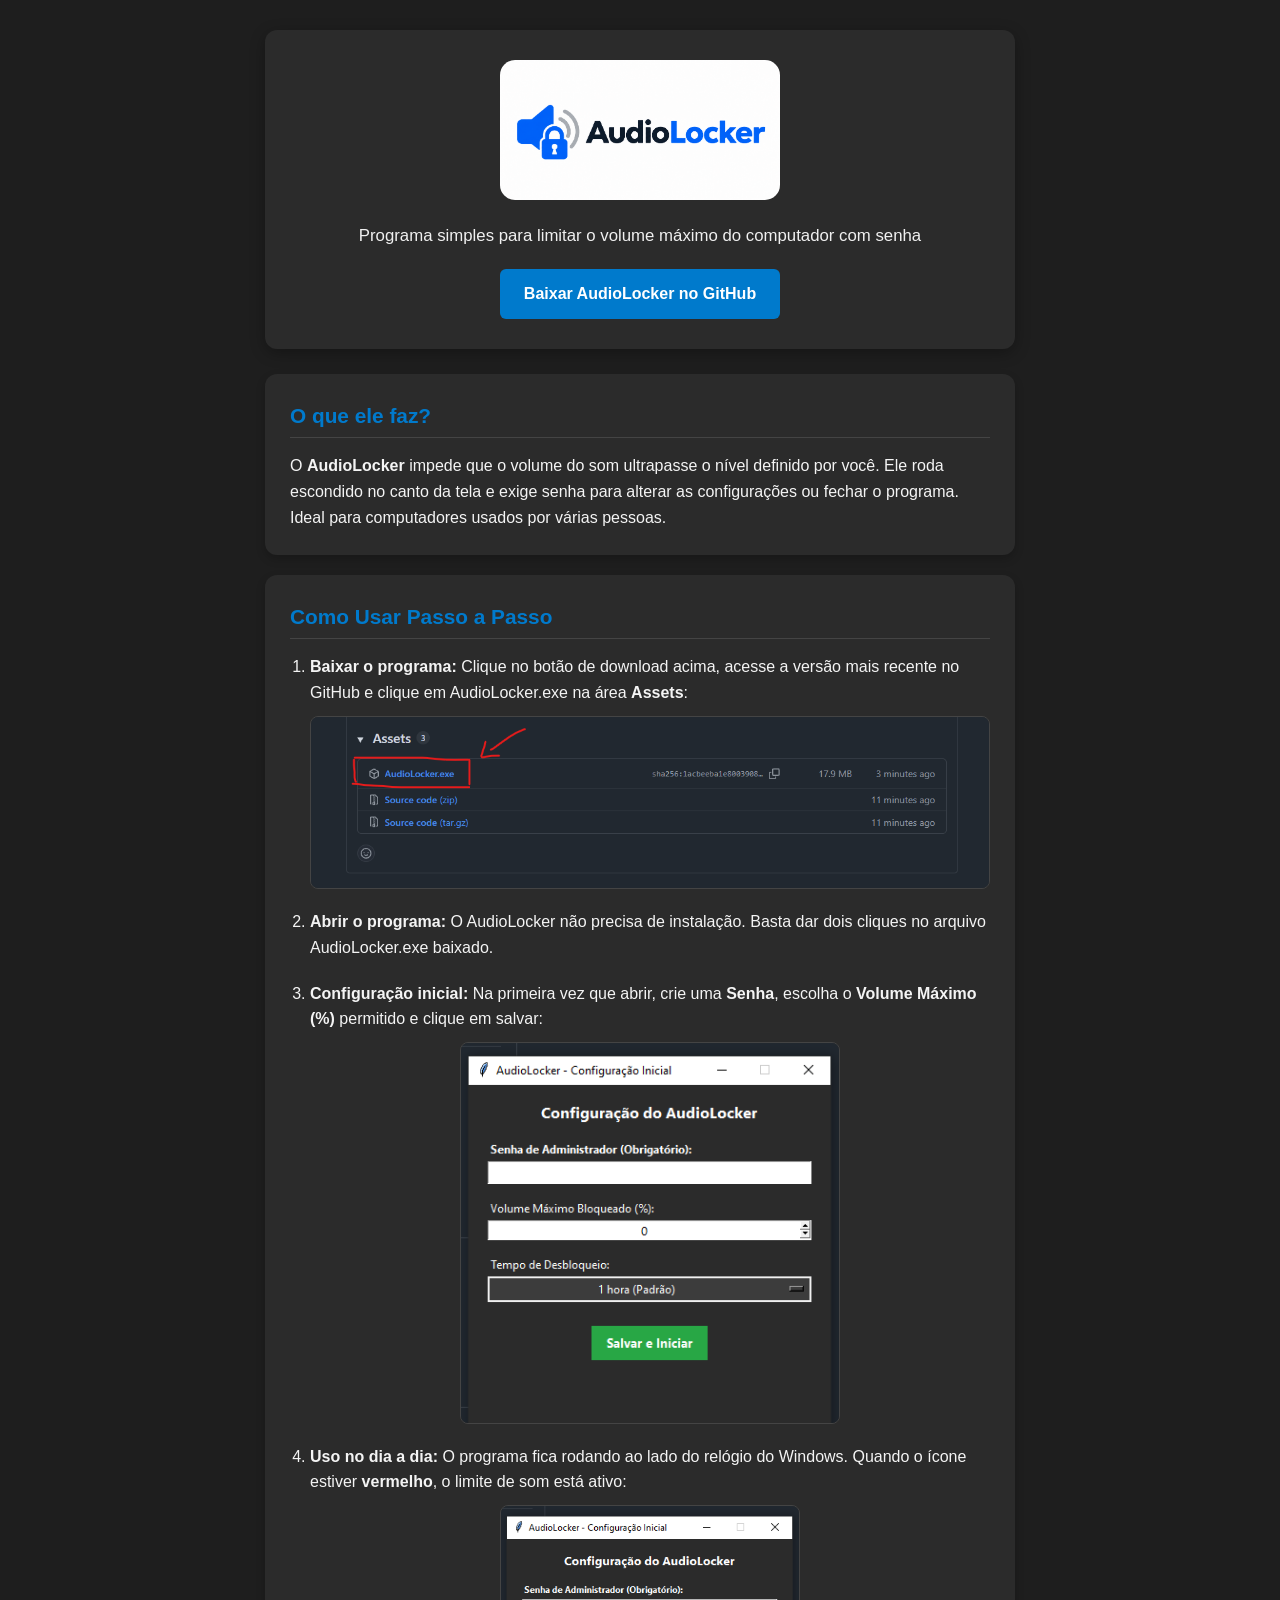
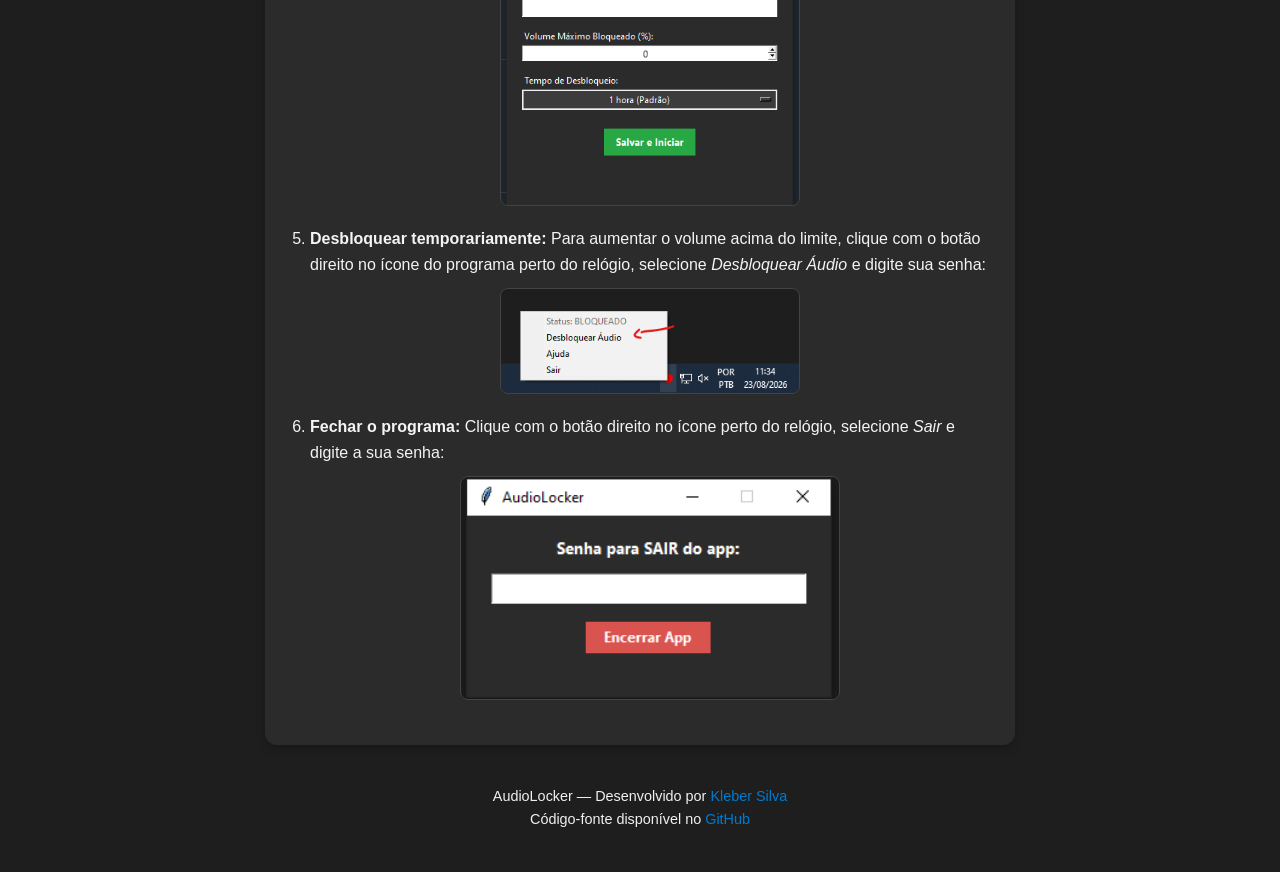
==== audiolocker.html @ 79cf9e38 "change audiolocker route" ====
<!DOCTYPE html>
<html lang="pt-BR">
<head>
    <meta charset="UTF-8">
    <meta name="viewport" content="width=device-width, initial-scale=1.0">
    <title>AudioLocker — Ajuda e Download</title>
    <style>
        :root {
            --bg-color: #1e1e1e;
            --card-bg: #2b2b2b;
            --accent-color: #007acc;
            --accent-hover: #005999;
            --text-color: #f4f4f4;
            --text-muted: #f0f0f0;
            --border-color: #444;
        }

        * {
            box-sizing: border-box;
            margin: 0;
            padding: 0;
            font-family: 'Segoe UI', Tahoma, Geneva, Verdana, sans-serif;
        }

        body {
            background-color: var(--bg-color);
            color: var(--text-color);
            line-height: 1.6;
            padding: 20px;
            display: flex;
            justify-content: center;
        }

        .container {
            max-width: 750px;
            width: 100%;
            margin-top: 10px;
        }

        header {
            text-align: center;
            padding: 30px 20px;
            background-color: var(--card-bg);
            border-radius: 12px;
            margin-bottom: 25px;
            box-shadow: 0 4px 15px rgba(0,0,0,0.3);
        }

        header img{
            border-radius: 15px;
        }

        .logo {
            max-width: 280px;
            width: 100%;
            height: auto;
            margin-bottom: 15px;
            display: inline-block;
        }

        p.subtitle {
            color: var(--text-muted);
            font-size: 1.05rem;
        }

        .btn-download {
            display: inline-block;
            background-color: var(--accent-color);
            color: #fff;
            padding: 12px 24px;
            border-radius: 6px;
            text-decoration: none;
            font-weight: bold;
            margin-top: 20px;
            transition: background 0.2s;
        }

        .btn-download:hover {
            background-color: var(--accent-hover);
        }

        section {
            background-color: var(--card-bg);
            padding: 25px;
            border-radius: 12px;
            margin-bottom: 20px;
            box-shadow: 0 4px 10px rgba(0,0,0,0.2);
        }

        h2 {
            font-size: 1.3rem;
            color: var(--accent-color);
            margin-bottom: 15px;
            border-bottom: 1px solid var(--border-color);
            padding-bottom: 5px;
        }

        ol {
            padding-left: 20px;
        }

        li {
            margin-bottom: 20px;
        }

        .img-preview {
            width: 100%;
            max-width: 100%;
            border-radius: 8px;
            border: 1px solid var(--border-color);
            margin: 10px 0 5px 0;
            display: block;
        }

        .img-preview.small {
            max-width: 380px;
            margin: 10px auto 5px auto;
        }

        .img-preview.tray {
            max-width: 300px;
            margin: 10px auto 5px auto;
        }

        footer {
            text-align: center;
            padding: 20px;
            color: var(--text-muted);
            font-size: 0.9rem;
        }

        footer a {
            color: var(--accent-color);
            text-decoration: none;
        }
    </style>
</head>
<body>

<div class="container">
    <header>
        <img src="./cases/audiolocker/AudioLocker_Logo_White.png" alt="AudioLocker Logo" class="logo">
        <p class="subtitle">Programa simples para limitar o volume máximo do computador com senha</p>
        <a href="https://github.com/bibliopassarela/audiolocker/releases" target="_blank" class="btn-download">
            Baixar AudioLocker no GitHub
        </a>
    </header>

    <section>
        <h2>O que ele faz?</h2>
        <p>O <strong>AudioLocker</strong> impede que o volume do som ultrapasse o nível definido por você. Ele roda escondido no canto da tela e exige senha para alterar as configurações ou fechar o programa. Ideal para computadores usados por várias pessoas.</p>
    </section>

    <section>
        <h2>Como Usar Passo a Passo</h2>
        <ol>
            <li>
                <strong>Baixar o programa:</strong> Clique no botão de download acima, acesse a versão mais recente no GitHub e clique em <code>AudioLocker.exe</code> na área <strong>Assets</strong>:
                <img src="./cases/audiolocker/exe.png" alt="Onde clicar para baixar o AudioLocker.exe" class="img-preview">
            </li>
            <li>
                <strong>Abrir o programa:</strong> O AudioLocker não precisa de instalação. Basta dar dois cliques no arquivo <code>AudioLocker.exe</code> baixado.
            </li>
            <li>
                <strong>Configuração inicial:</strong> Na primeira vez que abrir, crie uma <strong>Senha</strong>, escolha o <strong>Volume Máximo (%)</strong> permitido e clique em salvar:
                <img src="./cases/audiolocker/setup audiolocker.png" alt="Tela de configuração inicial do programa" class="img-preview small">
            </li>
            <li>
                <strong>Uso no dia a dia:</strong> O programa fica rodando ao lado do relógio do Windows. Quando o ícone estiver <strong>vermelho</strong>, o limite de som está ativo:
                <img src="./cases/audiolocker/setup audiolocker.png" alt="Ícone do programa perto do relógio do Windows" class="img-preview tray">
            </li>
            <li>
                <strong>Desbloquear temporariamente:</strong> Para aumentar o volume acima do limite, clique com o botão direito no ícone do programa perto do relógio, selecione <em>Desbloquear Áudio</em> e digite sua senha:
                <img src="./cases/audiolocker/desbloquear.png" alt="Opção de desbloqueio no menu da barra de tarefas" class="img-preview tray">
            </li>
            <li>
                <strong>Fechar o programa:</strong> Clique com o botão direito no ícone perto do relógio, selecione <em>Sair</em> e digite a sua senha:
                <img src="./cases/audiolocker/sair.png" alt="Janela pedindo a senha para fechar o programa" class="img-preview small">
            </li>
        </ol>
    </section>

    <footer>
        <p>AudioLocker — Desenvolvido por <a href="https://klebersilva.dev.br" target="_blank">Kleber Silva</a></p>
        <p>Código-fonte disponível no <a href="https://github.com/bibliopassarela/audiolocker" target="_blank">GitHub</a></p>
    </footer>
</div>

</body>
</html>
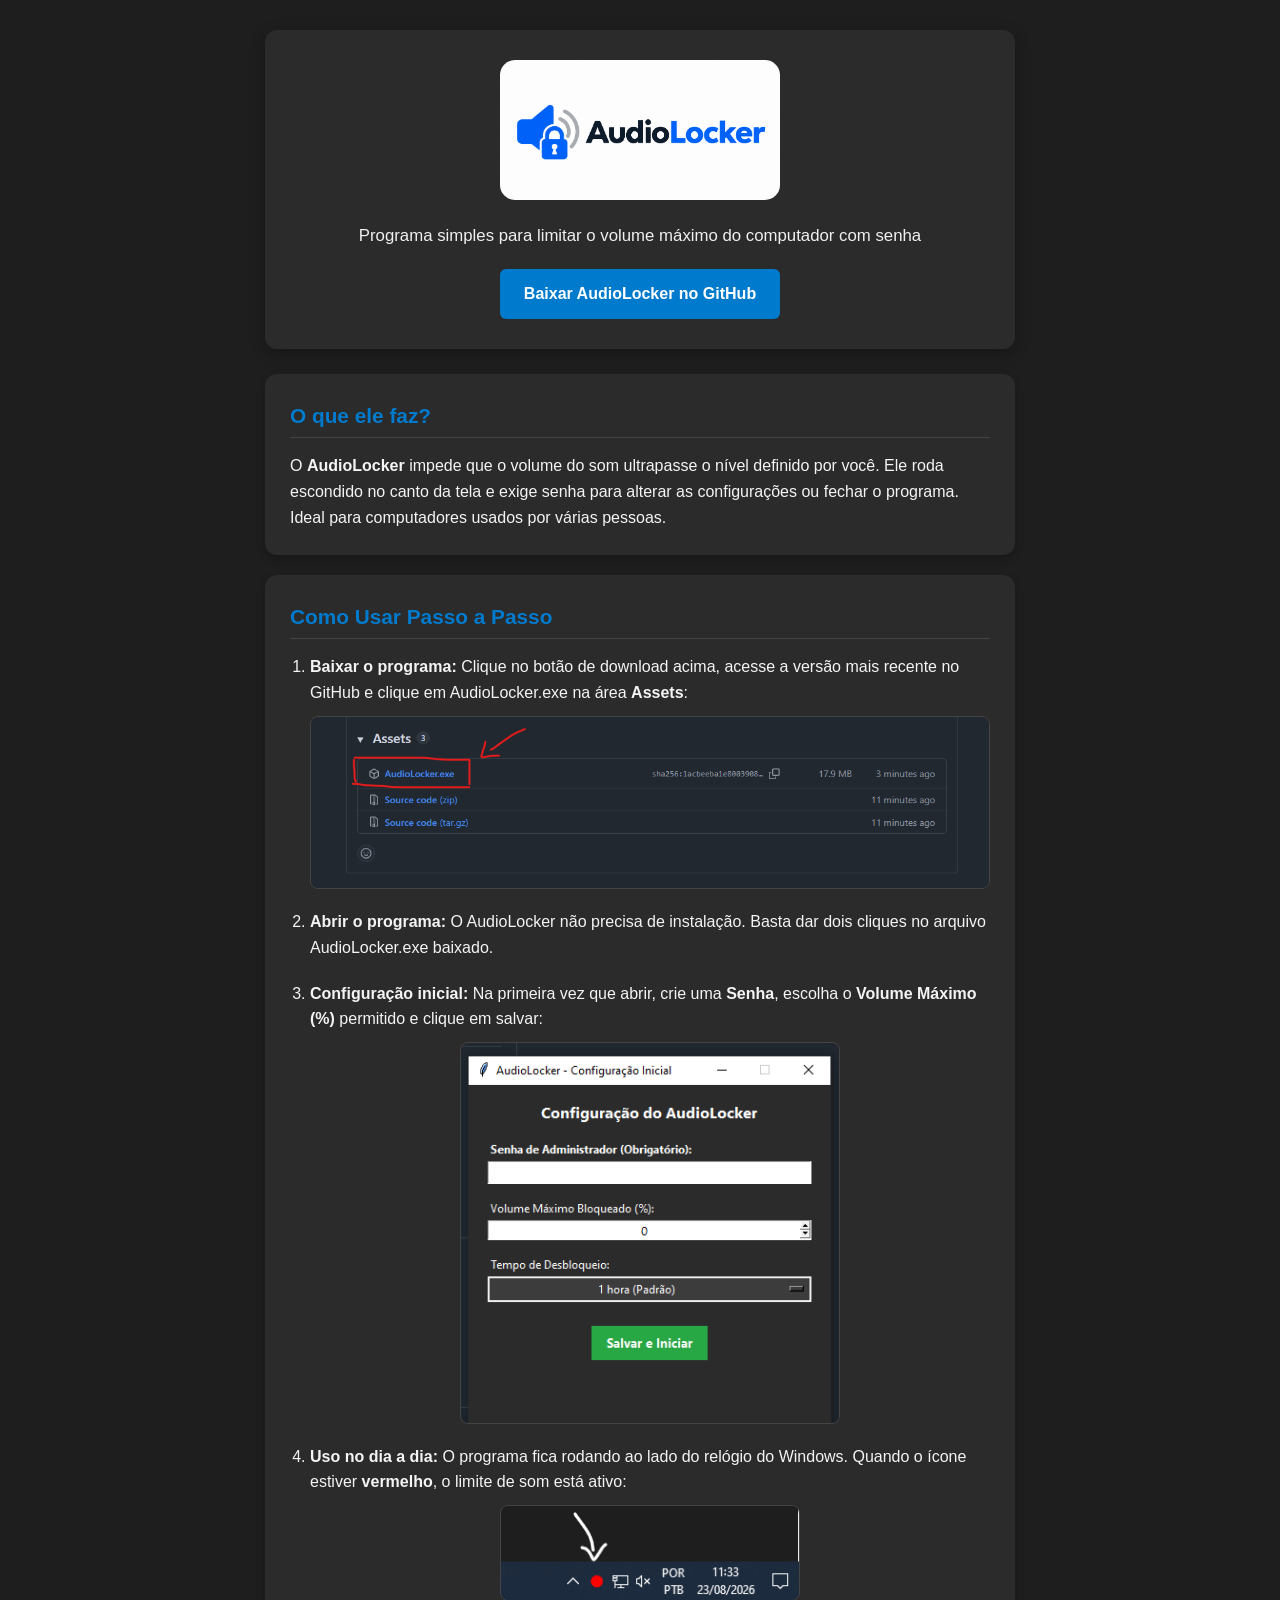
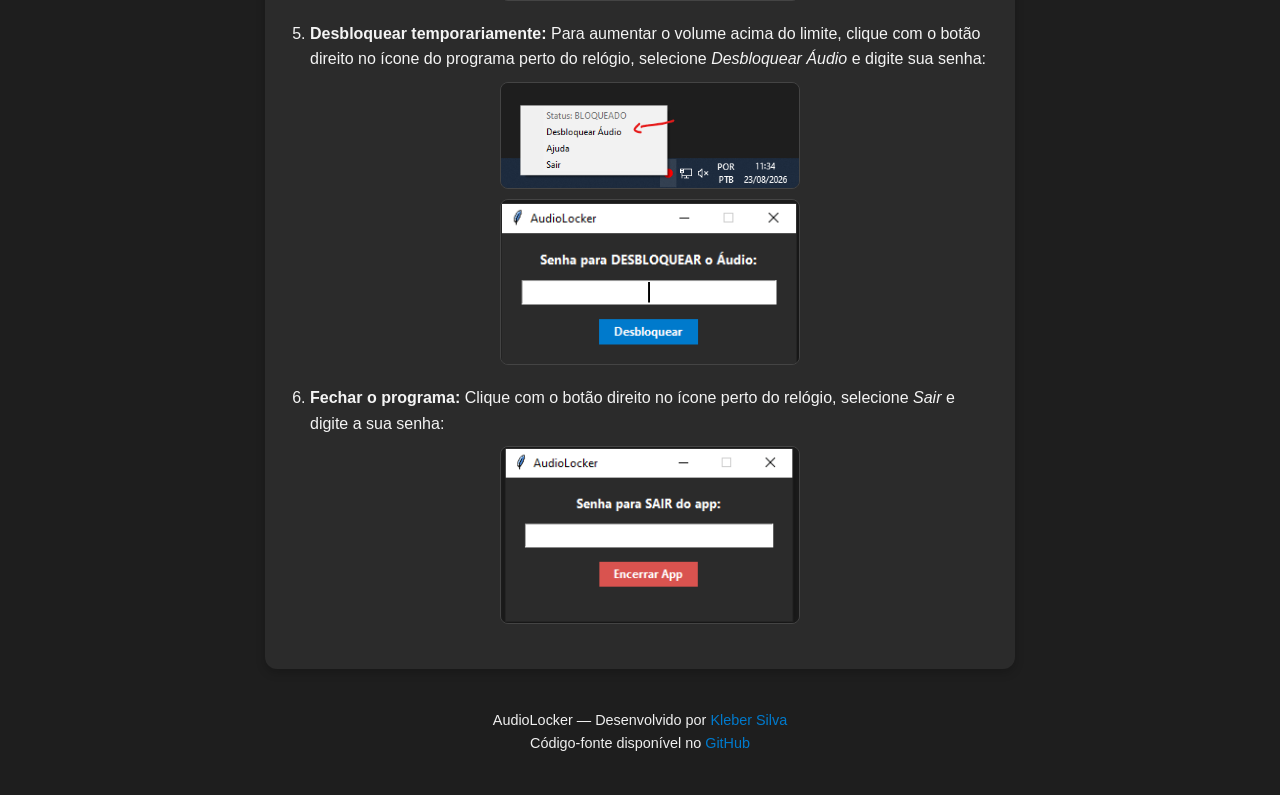
==== commit a95f1386: "some img adjusts" ====
--- a/audiolocker.html
+++ b/audiolocker.html
@@ -167,15 +167,16 @@
             </li>
             <li>
                 <strong>Uso no dia a dia:</strong> O programa fica rodando ao lado do relógio do Windows. Quando o ícone estiver <strong>vermelho</strong>, o limite de som está ativo:
-                <img src="./cases/audiolocker/setup audiolocker.png" alt="Ícone do programa perto do relógio do Windows" class="img-preview tray">
+                <img src="./cases/audiolocker/bandeja.png" alt="Ícone do programa perto do relógio do Windows" class="img-preview tray">
             </li>
             <li>
                 <strong>Desbloquear temporariamente:</strong> Para aumentar o volume acima do limite, clique com o botão direito no ícone do programa perto do relógio, selecione <em>Desbloquear Áudio</em> e digite sua senha:
                 <img src="./cases/audiolocker/desbloquear.png" alt="Opção de desbloqueio no menu da barra de tarefas" class="img-preview tray">
+                <img src="./cases/audiolocker/desbloquear_senha.png" alt="Opção de desbloqueio pedindo a senha" class="img-preview tray">
             </li>
             <li>
                 <strong>Fechar o programa:</strong> Clique com o botão direito no ícone perto do relógio, selecione <em>Sair</em> e digite a sua senha:
-                <img src="./cases/audiolocker/sair.png" alt="Janela pedindo a senha para fechar o programa" class="img-preview small">
+                <img src="./cases/audiolocker/sair.png" alt="Janela pedindo a senha para fechar o programa" class="img-preview tray">
             </li>
         </ol>
     </section>
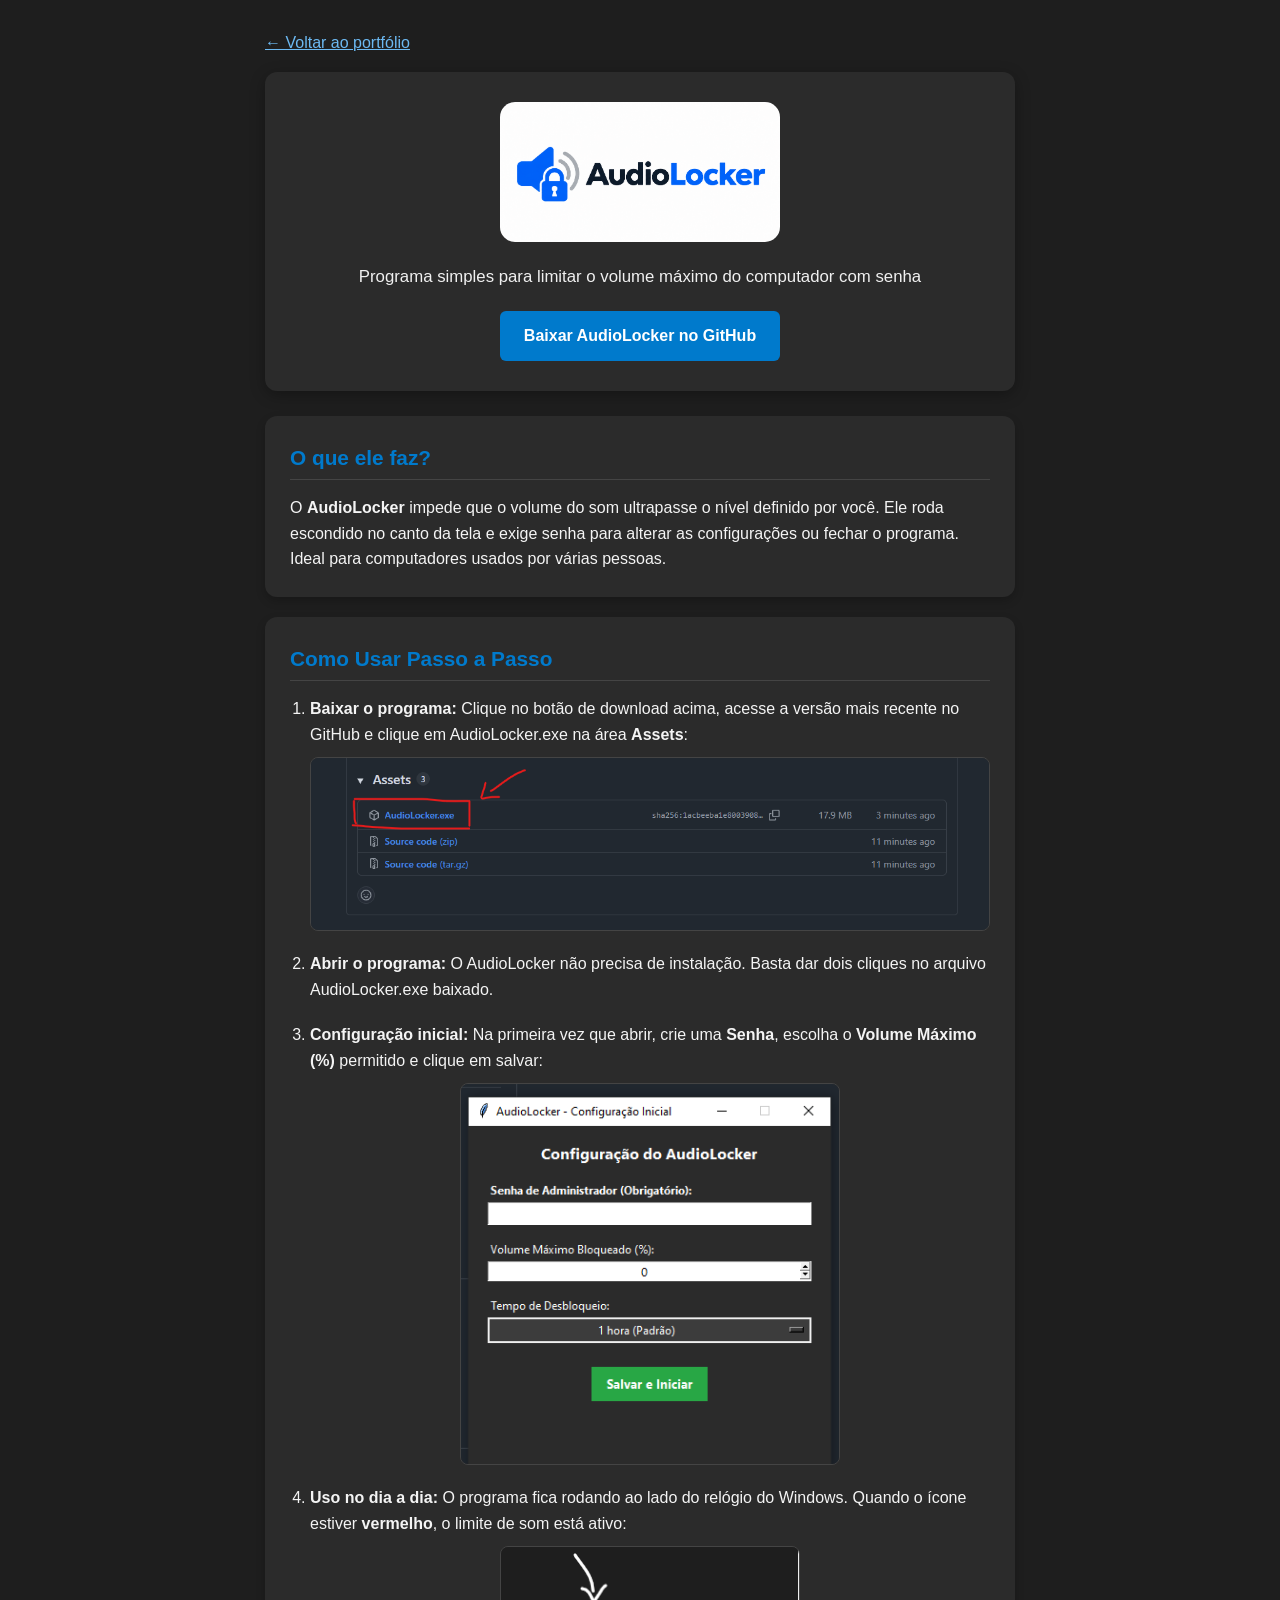
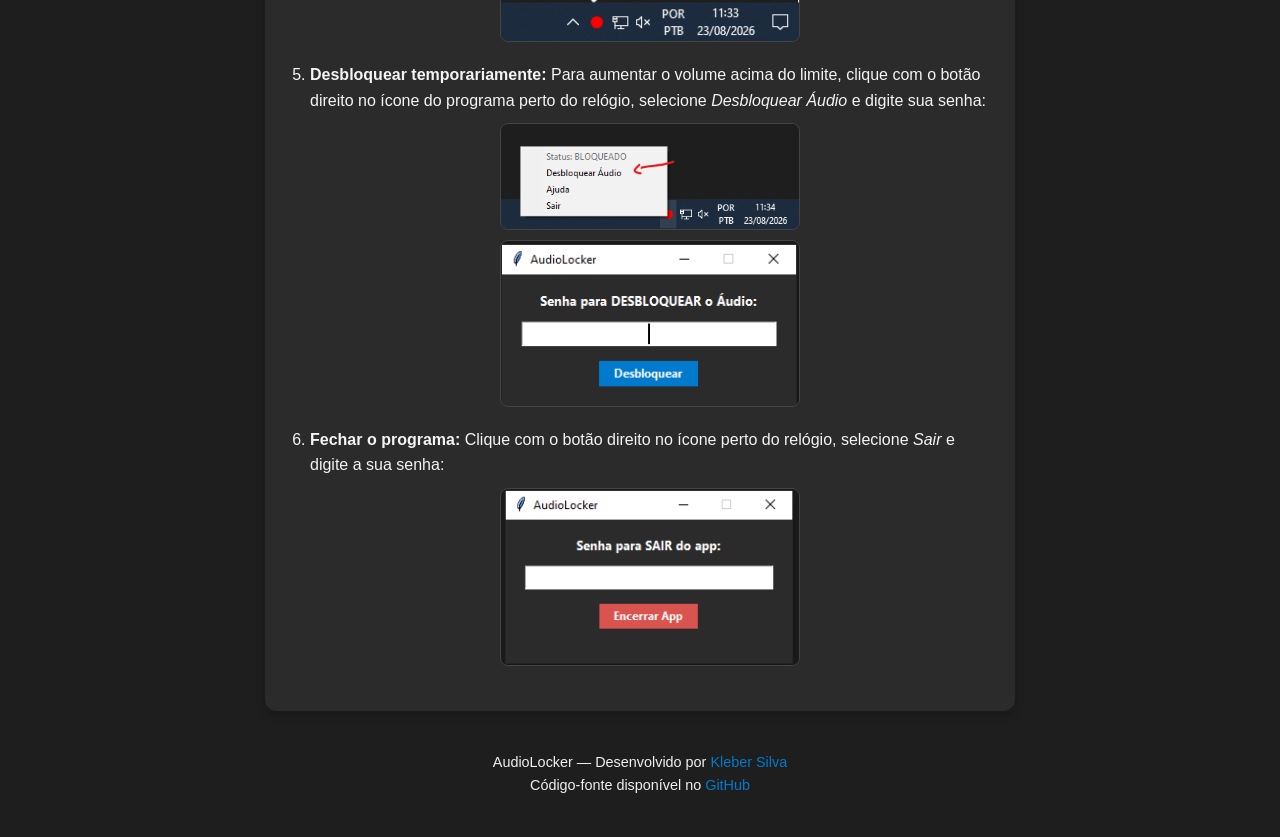
==== commit 9b6147d5: "new copy and style" ====
--- a/audiolocker.html
+++ b/audiolocker.html
@@ -3,7 +3,8 @@
 <head>
     <meta charset="UTF-8">
     <meta name="viewport" content="width=device-width, initial-scale=1.0">
-    <title>AudioLocker — Ajuda e Download</title>
+    <title>AudioLocker | Download e Ajuda — Kleber Silva</title>
+    <meta name="description" content="Baixe o AudioLocker, aplicativo para limitar o volume do computador com proteção por senha. Veja o guia de uso.">
     <style>
         :root {
             --bg-color: #1e1e1e;
@@ -138,10 +139,11 @@
 <body>
 
 <div class="container">
+    <p style="margin-bottom: 16px;"><a href="./index.html" style="color: #6cb9f2;">← Voltar ao portfólio</a></p>
     <header>
-        <img src="./cases/audiolocker/AudioLocker_Logo_White.png" alt="AudioLocker Logo" class="logo">
+        <img loading="lazy" src="./cases/audiolocker/AudioLocker_Logo_White.png" alt="AudioLocker Logo" class="logo">
         <p class="subtitle">Programa simples para limitar o volume máximo do computador com senha</p>
-        <a href="https://github.com/bibliopassarela/audiolocker/releases" target="_blank" class="btn-download">
+        <a href="https://github.com/bibliopassarela/audiolocker/releases" target="_blank" rel="noopener noreferrer" class="btn-download">
             Baixar AudioLocker no GitHub
         </a>
     </header>
@@ -156,34 +158,34 @@
         <ol>
             <li>
                 <strong>Baixar o programa:</strong> Clique no botão de download acima, acesse a versão mais recente no GitHub e clique em <code>AudioLocker.exe</code> na área <strong>Assets</strong>:
-                <img src="./cases/audiolocker/exe.png" alt="Onde clicar para baixar o AudioLocker.exe" class="img-preview">
+                <img loading="lazy" src="./cases/audiolocker/exe.png" alt="Onde clicar para baixar o AudioLocker.exe" class="img-preview">
             </li>
             <li>
                 <strong>Abrir o programa:</strong> O AudioLocker não precisa de instalação. Basta dar dois cliques no arquivo <code>AudioLocker.exe</code> baixado.
             </li>
             <li>
                 <strong>Configuração inicial:</strong> Na primeira vez que abrir, crie uma <strong>Senha</strong>, escolha o <strong>Volume Máximo (%)</strong> permitido e clique em salvar:
-                <img src="./cases/audiolocker/setup audiolocker.png" alt="Tela de configuração inicial do programa" class="img-preview small">
+                <img loading="lazy" src="./cases/audiolocker/setup audiolocker.png" alt="Tela de configuração inicial do programa" class="img-preview small">
             </li>
             <li>
                 <strong>Uso no dia a dia:</strong> O programa fica rodando ao lado do relógio do Windows. Quando o ícone estiver <strong>vermelho</strong>, o limite de som está ativo:
-                <img src="./cases/audiolocker/bandeja.png" alt="Ícone do programa perto do relógio do Windows" class="img-preview tray">
+                <img loading="lazy" src="./cases/audiolocker/bandeja.png" alt="Ícone do programa perto do relógio do Windows" class="img-preview tray">
             </li>
             <li>
                 <strong>Desbloquear temporariamente:</strong> Para aumentar o volume acima do limite, clique com o botão direito no ícone do programa perto do relógio, selecione <em>Desbloquear Áudio</em> e digite sua senha:
-                <img src="./cases/audiolocker/desbloquear.png" alt="Opção de desbloqueio no menu da barra de tarefas" class="img-preview tray">
-                <img src="./cases/audiolocker/desbloquear_senha.png" alt="Opção de desbloqueio pedindo a senha" class="img-preview tray">
+                <img loading="lazy" src="./cases/audiolocker/desbloquear.png" alt="Opção de desbloqueio no menu da barra de tarefas" class="img-preview tray">
+                <img loading="lazy" src="./cases/audiolocker/desbloquear_senha.png" alt="Opção de desbloqueio pedindo a senha" class="img-preview tray">
             </li>
             <li>
                 <strong>Fechar o programa:</strong> Clique com o botão direito no ícone perto do relógio, selecione <em>Sair</em> e digite a sua senha:
-                <img src="./cases/audiolocker/sair.png" alt="Janela pedindo a senha para fechar o programa" class="img-preview tray">
+                <img loading="lazy" src="./cases/audiolocker/sair.png" alt="Janela pedindo a senha para fechar o programa" class="img-preview tray">
             </li>
         </ol>
     </section>
 
     <footer>
-        <p>AudioLocker — Desenvolvido por <a href="https://klebersilva.dev.br" target="_blank">Kleber Silva</a></p>
-        <p>Código-fonte disponível no <a href="https://github.com/bibliopassarela/audiolocker" target="_blank">GitHub</a></p>
+        <p>AudioLocker — Desenvolvido por <a href="https://klebersilva.dev.br" target="_blank" rel="noopener noreferrer">Kleber Silva</a></p>
+        <p>Código-fonte disponível no <a href="https://github.com/bibliopassarela/audiolocker" target="_blank" rel="noopener noreferrer">GitHub</a></p>
     </footer>
 </div>
 
